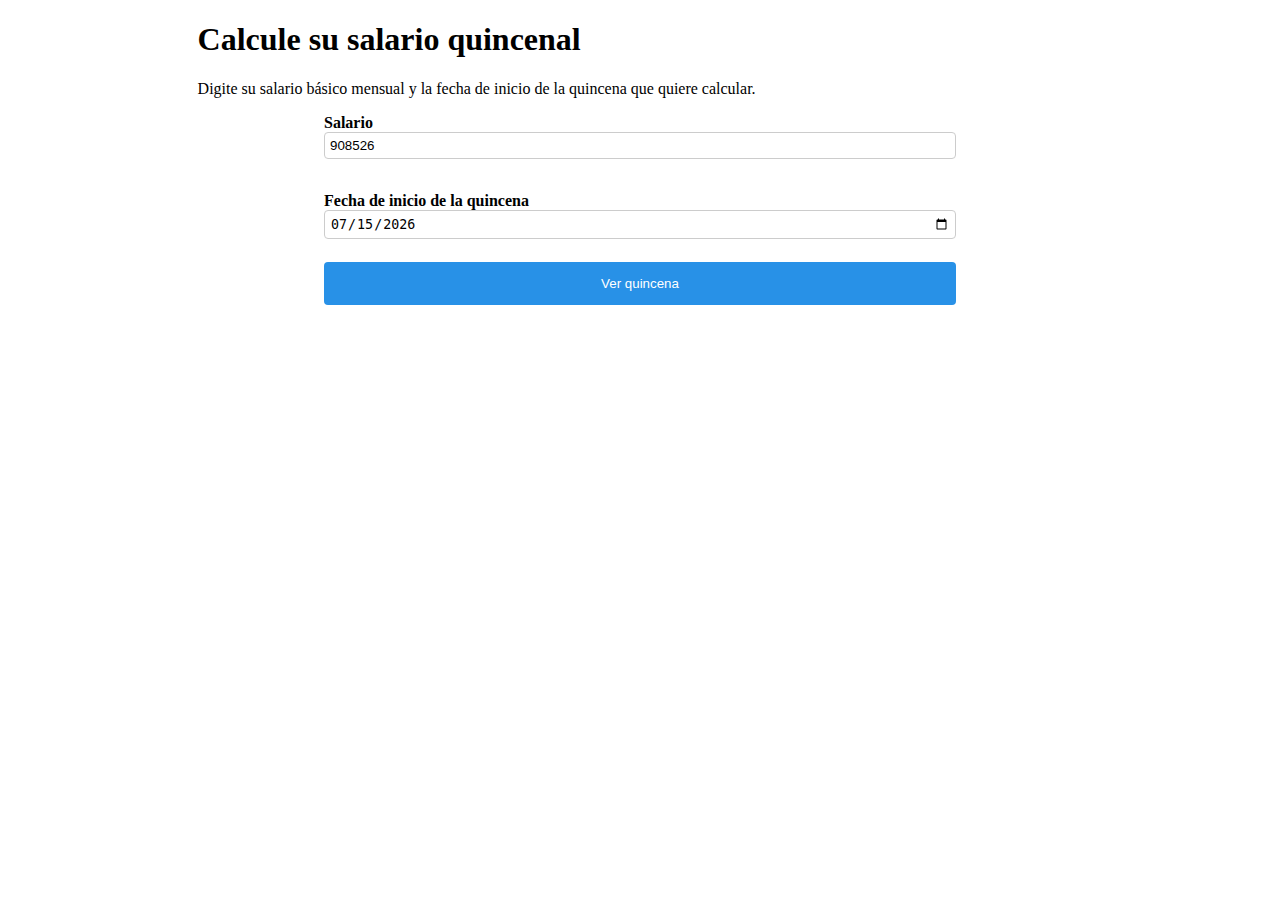
==== index.html @ fe41e1d5 "fixing style issues" ====
<!DOCTYPE html>
<html lang="en">
<head>
    <meta charset="UTF-8">
    <meta name="viewport" content="width=device-width, initial-scale=1.0">


    <script type="text/javascript" src="js/salary.js"></script>
    <link rel="stylesheet" href="css/style.css">

    <title>Cálculo de Salario</title>
    
</head>
<body>

    <div class="wrapper-text">
        <h1>Calcule su salario quincenal</h1>
        <p>
            Digite su salario básico mensual y la fecha de inicio de la quincena
            que quiere calcular.
        </p>

    </div>
        



    <div class="wrapper">
        <label for="salary"><strong>Salario</strong></label>
        <input id="salaryMonth" type="number" value=908526 min="0" onblur="calcularSalario()">
        <br><br>
        <label for="startDate"><strong>Fecha de inicio de la quincena</strong></label>
        <input id="startDate" type="date" onblur="verQuincena()">

        <button id="salary-button" onclick="verQuincena()">Ver quincena</button>
        <br><br>

    </div>

    <div class="wrapper-text">
        <p id="explanation" hidden>
        Llene lo siguiente las horas de comienzo y el número de horas trabajadas cada día.
        </p>

    </div>


        


    <div class="wrapper">
        <div class="title-container" id="title-container" hidden>

        </div>
        <br>

        <div class="form-days" id="form-days">

        </div>

        <br>
        <button id="calculate-button" onclick="calcularSalario()" hidden>Calcular</button>

        <p id="result"></p>

    </div>


        



    


    <script>
        function initialDate(date) {
            let year = date.getFullYear();
            let month = date.getMonth() + 1;
            if (month < 10) {
                month = "0" + month;
            }
            let day = date.getDate();
            if (day < 16) {
                day = "01";
            }
            else {
                day = "15"
            }
            return year+"-"+month+"-"+day;
}
        var today = new Date();
        var todayInput = initialDate(today);
        document.getElementById("startDate").value = todayInput;
    </script>

</body>
</html>
---- css/style.css ----
.wrapper-text {
    width: 70%;
    margin: auto;
}

.wrapper {
    width: 50%;
    margin: auto;
}

input {
    width: 100%;
    padding: 5px 5px;
    margin: 0px 15px 15px 0px;
    display: inline-block;
    border: 1px solid #ccc;
    border-radius: 4px;
    box-sizing: border-box;
}


button {
    width: 100%;
    background-color: #2891e7;
    color: white;
    padding: 14px 20px;
    margin: 8px 0;
    border: none;
    border-radius: 4px;
    cursor: pointer;
}

.title-container {
    display: grid;
    grid-template-columns: 50% 25% 25%;
    grid-gap: 1em;
}

.form-days {
    display: grid;
    grid-template-columns: 50% 25% 25%;
    grid-gap: 1em;
}

@media screen and (max-width: 950px) {

    #salary-button {
        display: block;
    }
    .title-container {
        display: none;
    }
    .form-days {
        grid-template-columns: 1fr;
        grid-gap: 0mm;
    }
    label {
        display: inline;
    }
}
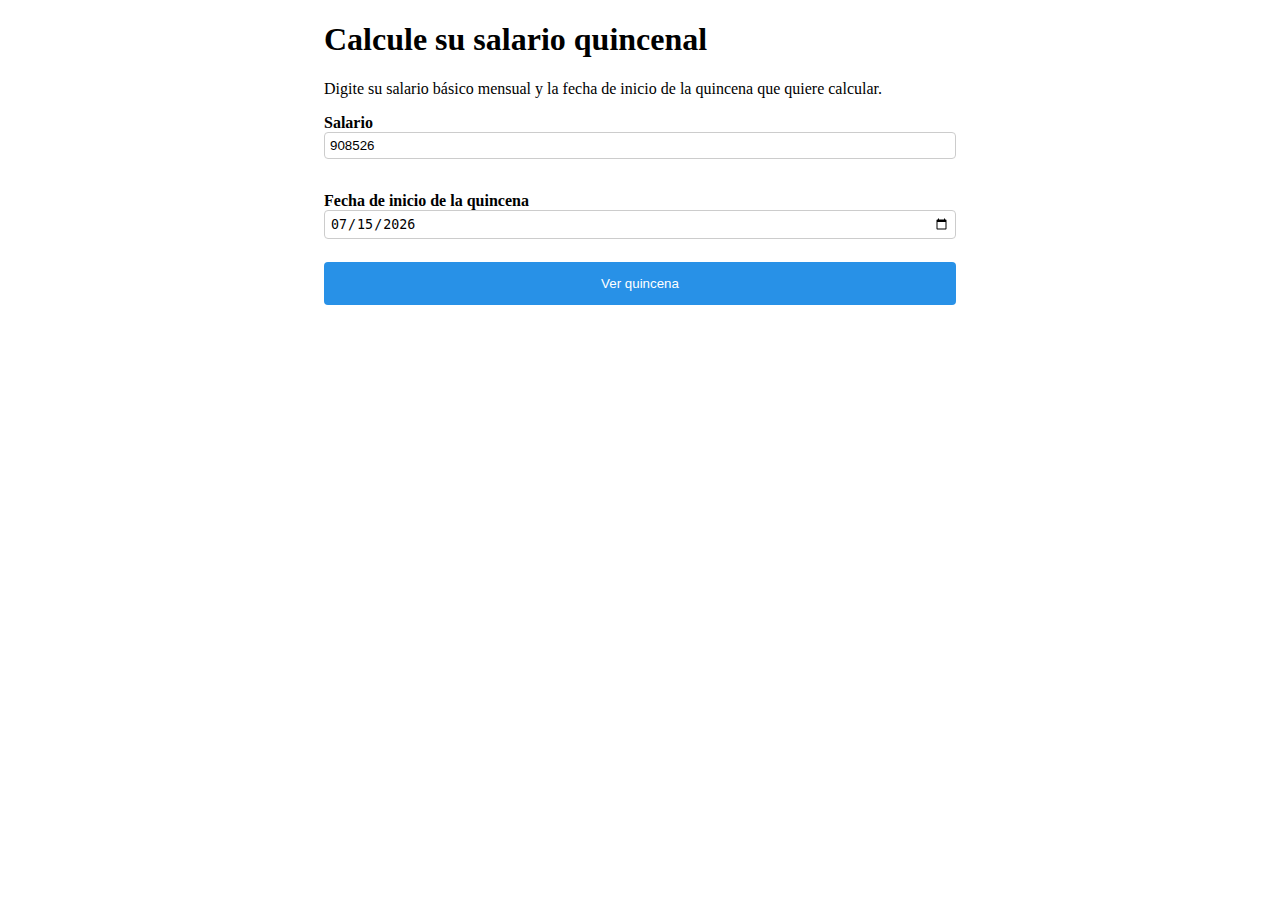
==== commit f380ab8a: "changing style and fixing calculation by hours" ====
--- a/index.html
+++ b/index.html
@@ -3,7 +3,6 @@
 <head>
     <meta charset="UTF-8">
     <meta name="viewport" content="width=device-width, initial-scale=1.0">
-
 
     <script type="text/javascript" src="js/salary.js"></script>
     <link rel="stylesheet" href="css/style.css">
@@ -13,7 +12,7 @@
 </head>
 <body>
 
-    <div class="wrapper-text">
+    <div class="wrapper">
         <h1>Calcule su salario quincenal</h1>
         <p>
             Digite su salario básico mensual y la fecha de inicio de la quincena
@@ -22,9 +21,6 @@
 
     </div>
         
-
-
-
     <div class="wrapper">
         <label for="salary"><strong>Salario</strong></label>
         <input id="salaryMonth" type="number" value=908526 min="0" onblur="calcularSalario()">
@@ -37,16 +33,12 @@
 
     </div>
 
-    <div class="wrapper-text">
+    <div class="wrapper">
         <p id="explanation" hidden>
         Llene lo siguiente las horas de comienzo y el número de horas trabajadas cada día.
         </p>
 
     </div>
-
-
-        
-
 
     <div class="wrapper">
         <div class="title-container" id="title-container" hidden>
@@ -64,14 +56,6 @@
         <p id="result"></p>
 
     </div>
-
-
-        
-
-
-
-    
-
 
     <script>
         function initialDate(date) {
--- a/css/style.css
+++ b/css/style.css
@@ -1,8 +1,3 @@
-.wrapper-text {
-    width: 70%;
-    margin: auto;
-}
-
 .wrapper {
     width: 50%;
     margin: auto;
@@ -47,9 +42,15 @@
     #salary-button {
         display: block;
     }
+
     .title-container {
         display: none;
     }
+
+    .wrapper {
+        width: 60%;
+    }
+
     .form-days {
         grid-template-columns: 1fr;
         grid-gap: 0mm;
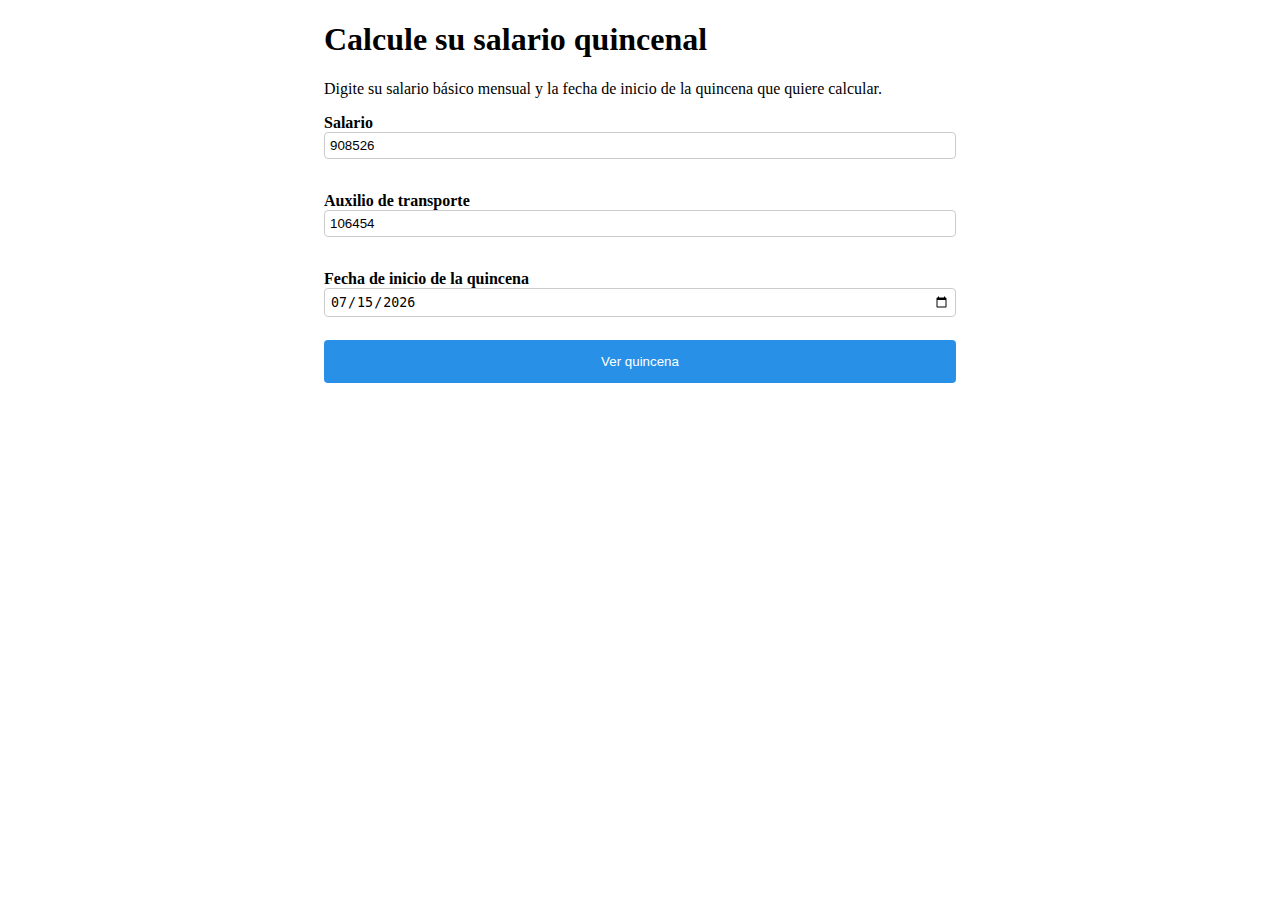
==== commit 9ff26a42: "fixing calculations" ====
--- a/index.html
+++ b/index.html
@@ -19,12 +19,14 @@
             que quiere calcular.
         </p>
 
-    </div>
-        
-    <div class="wrapper">
-        <label for="salary"><strong>Salario</strong></label>
-        <input id="salaryMonth" type="number" value=908526 min="0" onblur="calcularSalario()">
+        <label><strong>Salario</strong></label>
+        <input id="salaryMonth" type="number" value=908526 min="0">
         <br><br>
+
+        <label><strong>Auxilio de transporte</strong></label>
+        <input id="auxilioTransporte" type="number" value=106454 min="0">
+        <br><br>
+
         <label for="startDate"><strong>Fecha de inicio de la quincena</strong></label>
         <input id="startDate" type="date" onblur="verQuincena()">
 
@@ -38,9 +40,6 @@
         Llene lo siguiente las horas de comienzo y el número de horas trabajadas cada día.
         </p>
 
-    </div>
-
-    <div class="wrapper">
         <div class="title-container" id="title-container" hidden>
 
         </div>
--- a/css/style.css
+++ b/css/style.css
@@ -6,13 +6,12 @@
 input {
     width: 100%;
     padding: 5px 5px;
-    margin: 0px 15px 15px 0px;
+    margin: 0px 0px 15px 0px;
     display: inline-block;
     border: 1px solid #ccc;
     border-radius: 4px;
     box-sizing: border-box;
 }
-
 
 button {
     width: 100%;
@@ -27,13 +26,13 @@
 
 .title-container {
     display: grid;
-    grid-template-columns: 50% 25% 25%;
+    grid-template-columns: 2fr 1fr 1fr;
     grid-gap: 1em;
 }
 
 .form-days {
     display: grid;
-    grid-template-columns: 50% 25% 25%;
+    grid-template-columns: 2fr 1fr 1fr;
     grid-gap: 1em;
 }
 
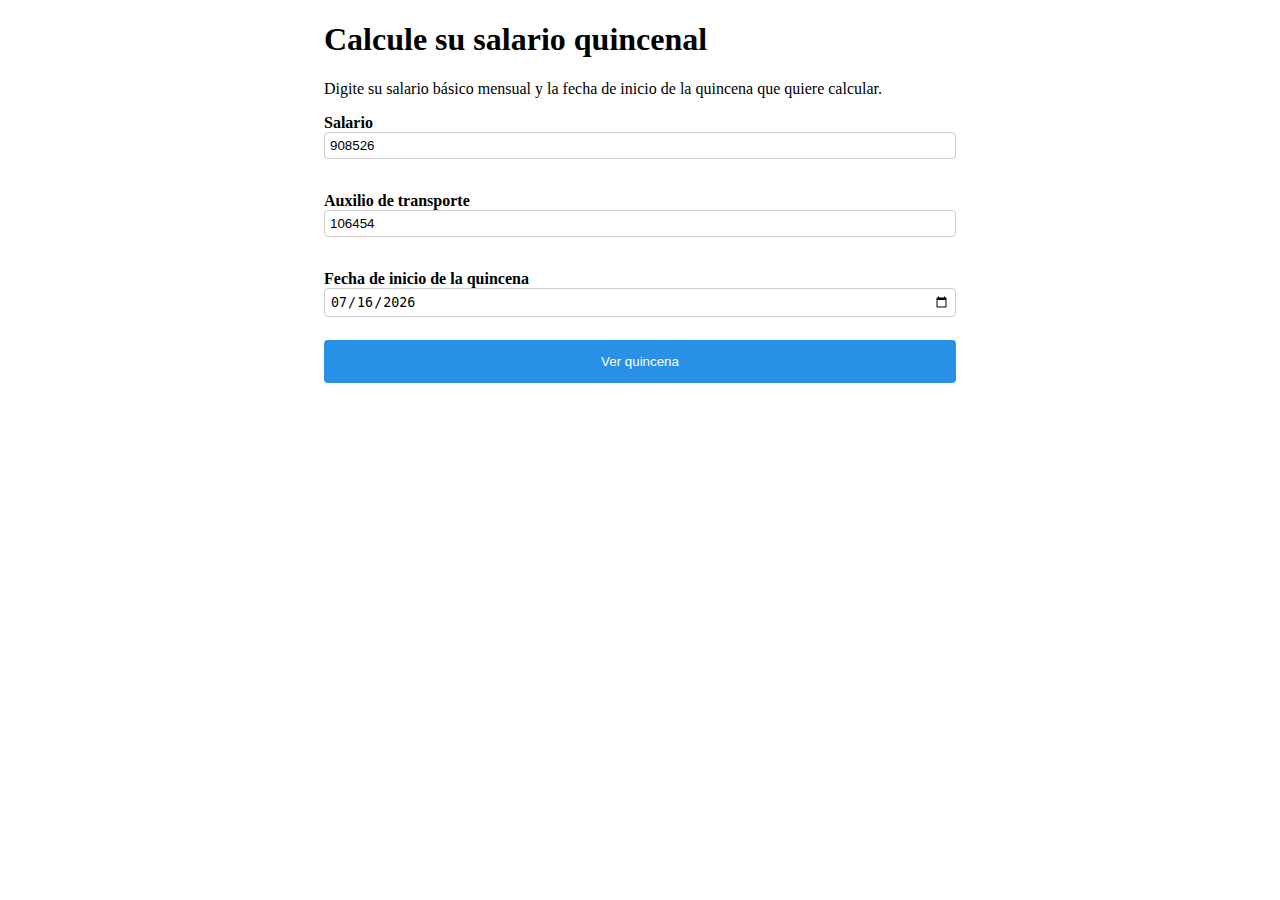
==== commit f8cad22d: "fixing issue of initial day after 15" ====
--- a/index.html
+++ b/index.html
@@ -68,7 +68,7 @@
                 day = "01";
             }
             else {
-                day = "15"
+                day = "16"
             }
             return year+"-"+month+"-"+day;
 }
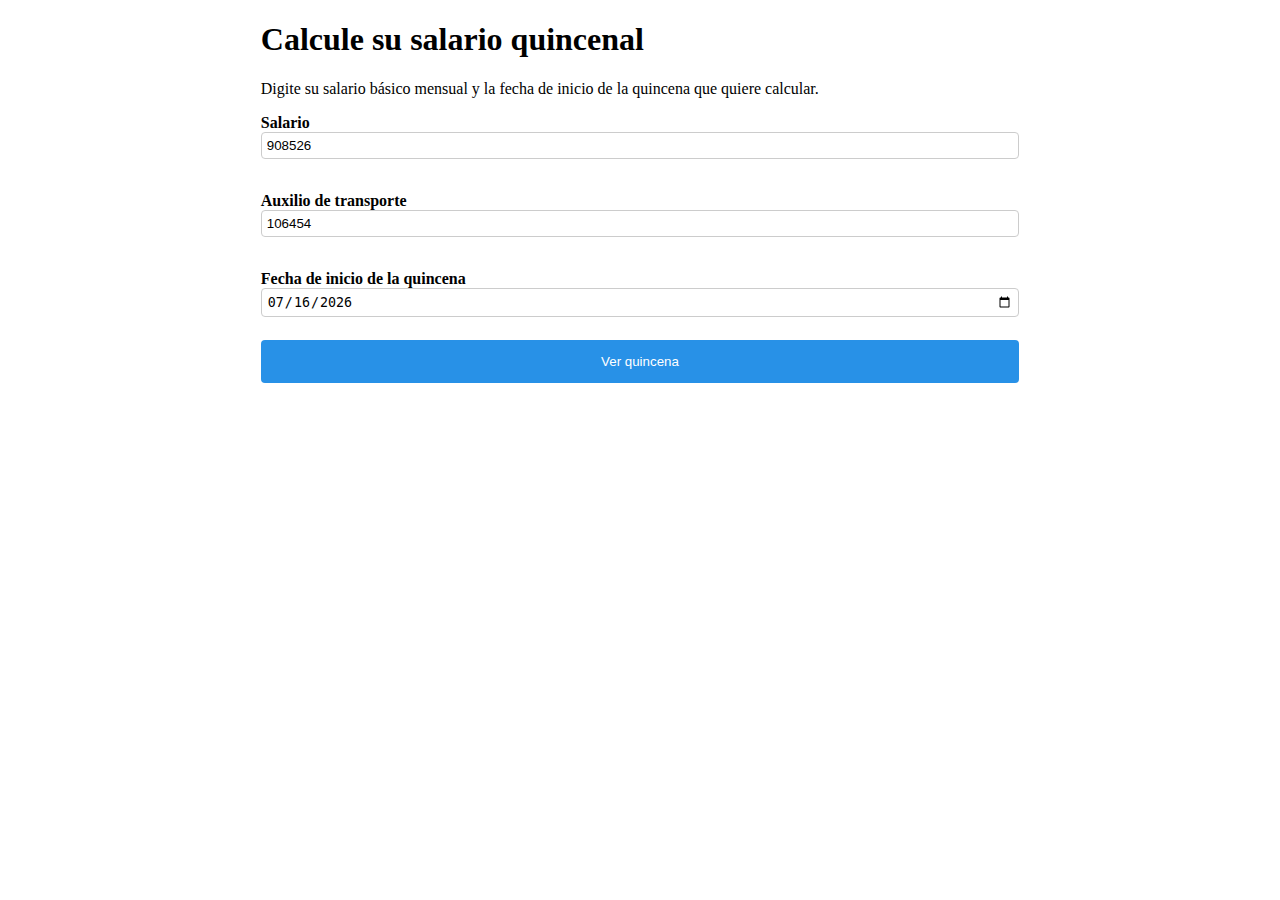
==== commit a2f3aaa6: "adding funcionality for hours with compensatory" ====
--- a/index.html
+++ b/index.html
@@ -37,7 +37,7 @@
 
     <div class="wrapper">
         <p id="explanation" hidden>
-        Llene lo siguiente las horas de comienzo y el número de horas trabajadas cada día.
+        Llene lo siguiente las horas de comienzo y el número de horas trabajadas cada día. Recuerde sumar el número de horas si trabajó domingos o festivos con compensatorio.
         </p>
 
         <div class="title-container" id="title-container" hidden>
@@ -48,9 +48,15 @@
         <div class="form-days" id="form-days">
 
         </div>
+        <br>
+
+        <div hidden class="compensatorio" id="compensatorio">
+            <label><strong>Número de horas con compensatorio</strong></label><input type="number" min="0" value="0" id="compensatorioValue" onblur="verificarCompensatorio()">
+        </div>
+
 
         <br>
-        <button id="calculate-button" onclick="calcularSalario()" hidden>Calcular</button>
+        <button id="calculate-button" onclick="calcularSalario(), alertMessage()" hidden>Calcular</button>
 
         <p id="result"></p>
 
--- a/css/style.css
+++ b/css/style.css
@@ -1,5 +1,5 @@
 .wrapper {
-    width: 50%;
+    width: 60%;
     margin: auto;
 }
 
@@ -36,7 +36,7 @@
     grid-gap: 1em;
 }
 
-@media screen and (max-width: 950px) {
+@media screen and (max-width: 991px) {
 
     #salary-button {
         display: block;
@@ -47,7 +47,7 @@
     }
 
     .wrapper {
-        width: 60%;
+        width: 70%;
     }
 
     .form-days {
@@ -57,4 +57,16 @@
     label {
         display: inline;
     }
+}
+
+@media screen and (max-width: 767px) {
+    .wrapper {
+        width: 80%;
+    }
+}
+
+@media screen and (max-width: 479px) {
+    .wrapper {
+        width: 90%;
+    }
 }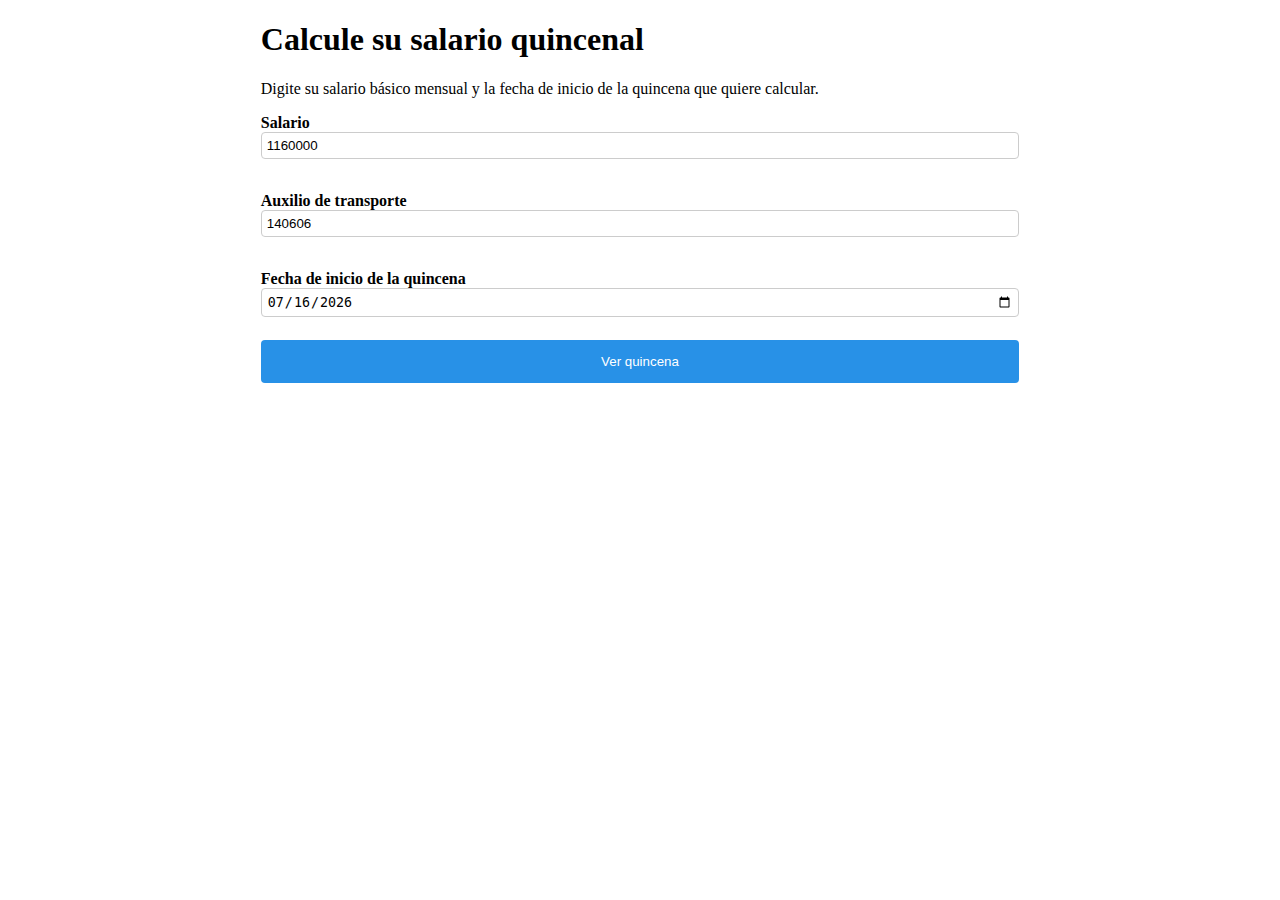
==== commit bf0e1322: "Update values for 2023" ====
--- a/index.html
+++ b/index.html
@@ -20,11 +20,11 @@
         </p>
 
         <label><strong>Salario</strong></label>
-        <input id="salaryMonth" type="number" value=908526 min="0">
+        <input id="salaryMonth" type="number" value=1160000 min="0">
         <br><br>
 
         <label><strong>Auxilio de transporte</strong></label>
-        <input id="auxilioTransporte" type="number" value=106454 min="0">
+        <input id="auxilioTransporte" type="number" value=140606 min="0">
         <br><br>
 
         <label for="startDate"><strong>Fecha de inicio de la quincena</strong></label>
@@ -84,4 +84,4 @@
     </script>
 
 </body>
-</html>+</html>
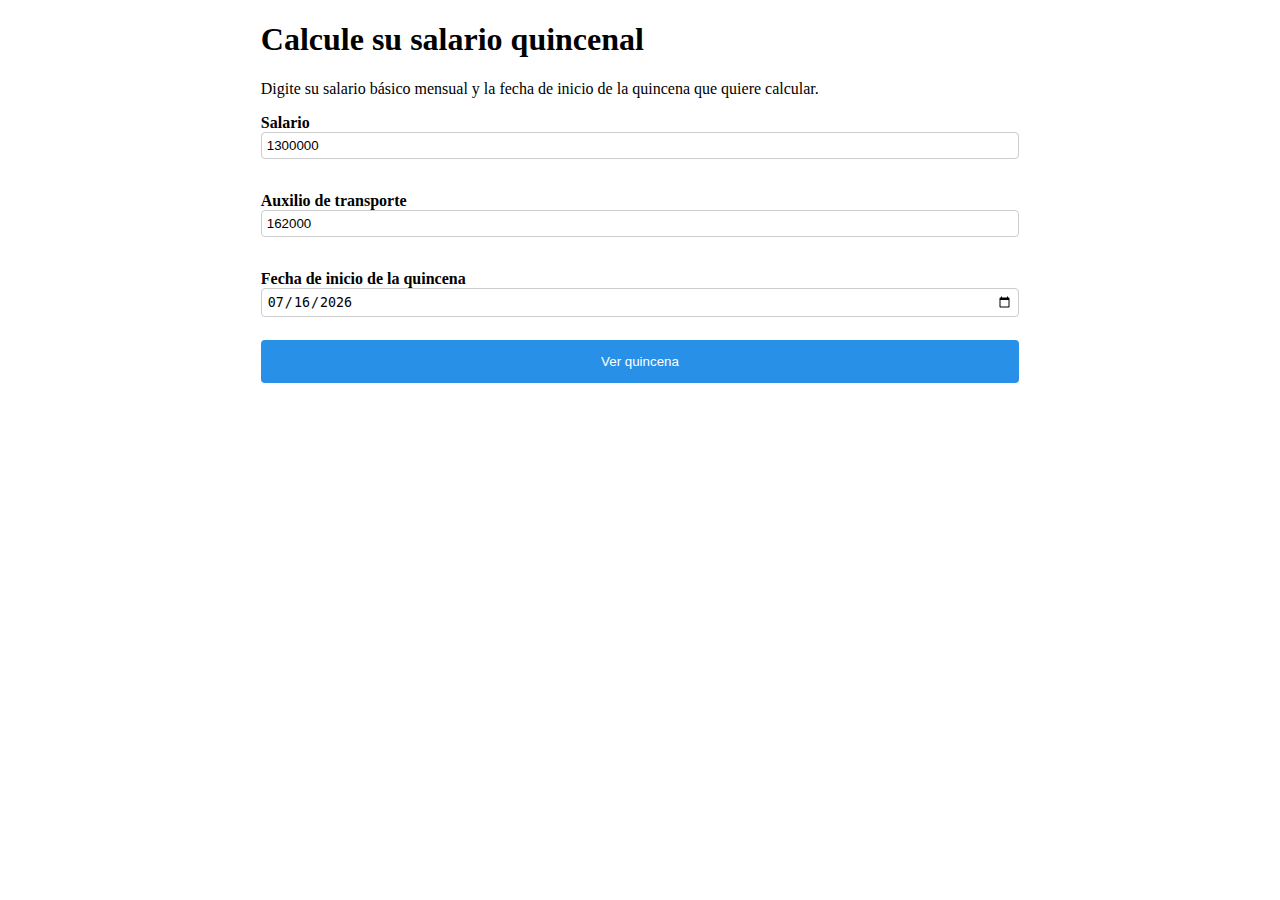
==== commit 6d5e89f8: "Update index.html" ====
--- a/index.html
+++ b/index.html
@@ -20,11 +20,11 @@
         </p>
 
         <label><strong>Salario</strong></label>
-        <input id="salaryMonth" type="number" value=1160000 min="0">
+        <input id="salaryMonth" type="number" value=1300000 min="0">
         <br><br>
 
         <label><strong>Auxilio de transporte</strong></label>
-        <input id="auxilioTransporte" type="number" value=140606 min="0">
+        <input id="auxilioTransporte" type="number" value=162000 min="0">
         <br><br>
 
         <label for="startDate"><strong>Fecha de inicio de la quincena</strong></label>
